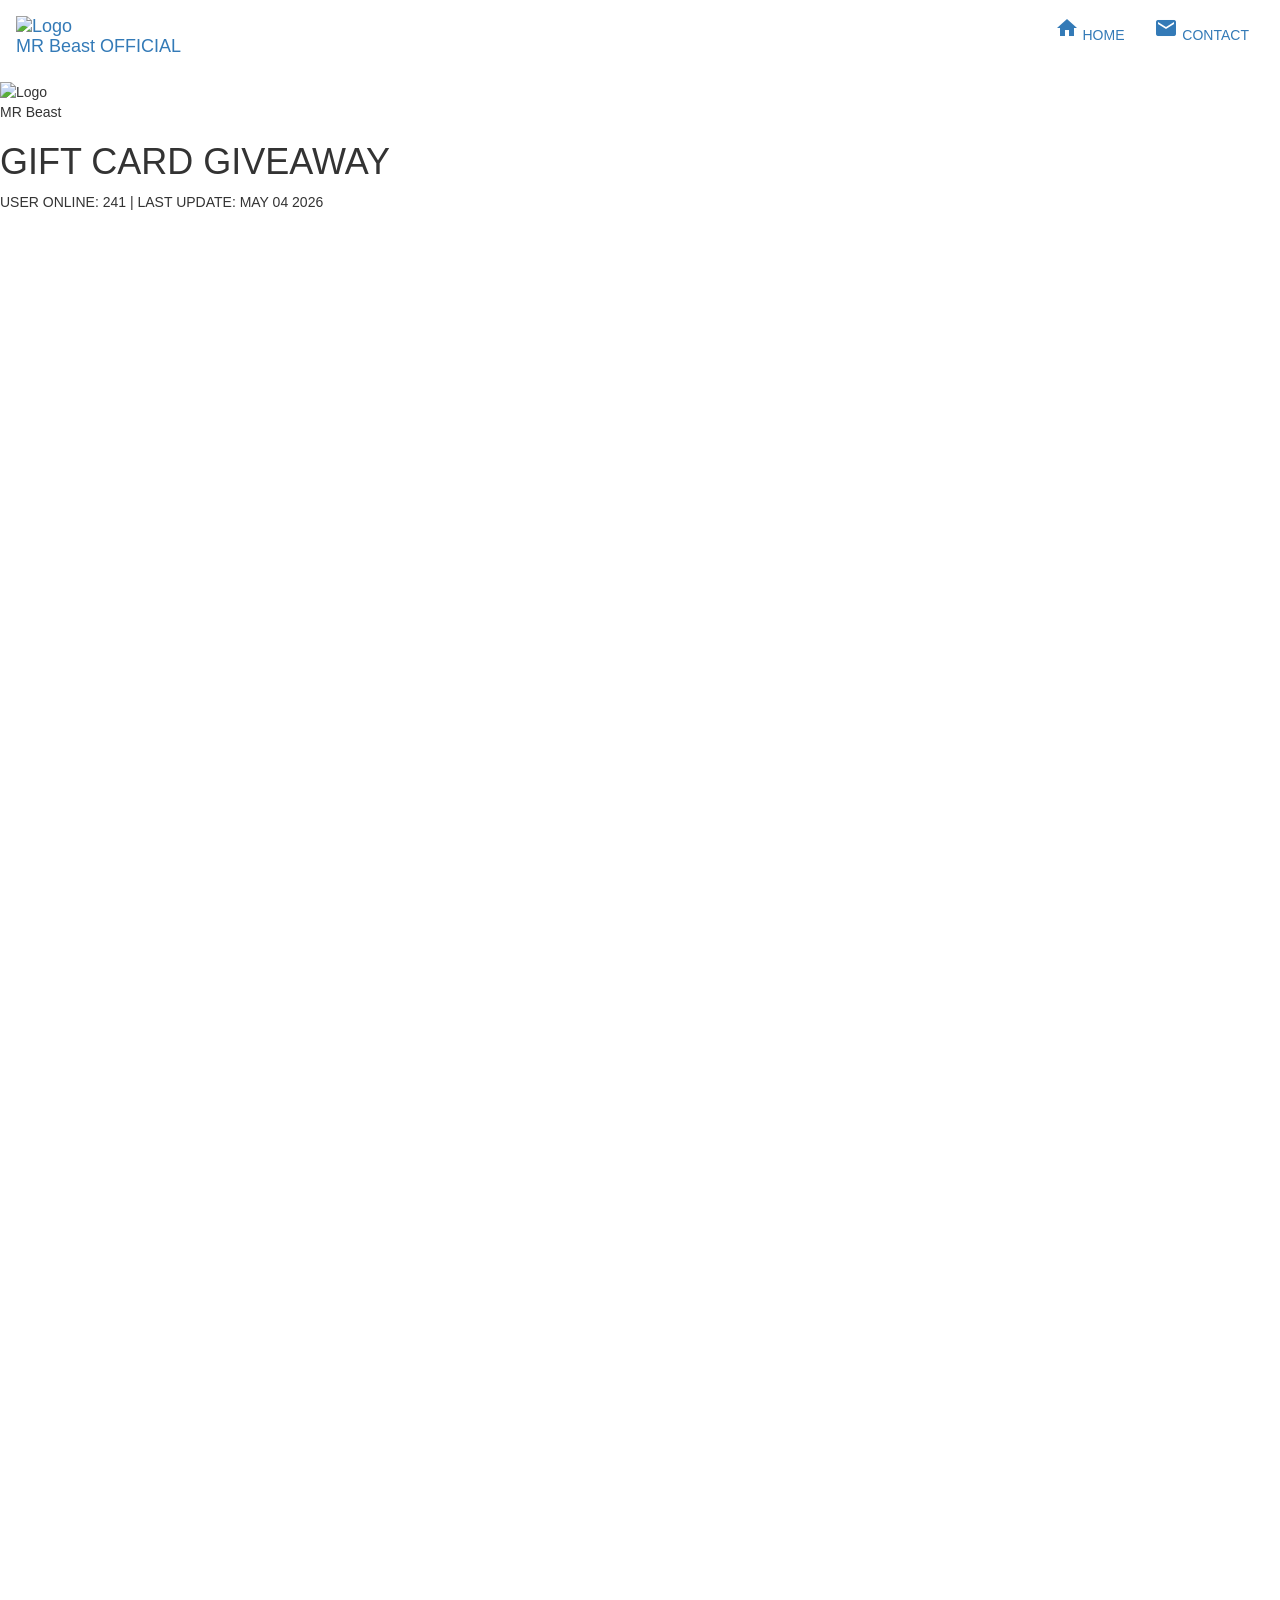
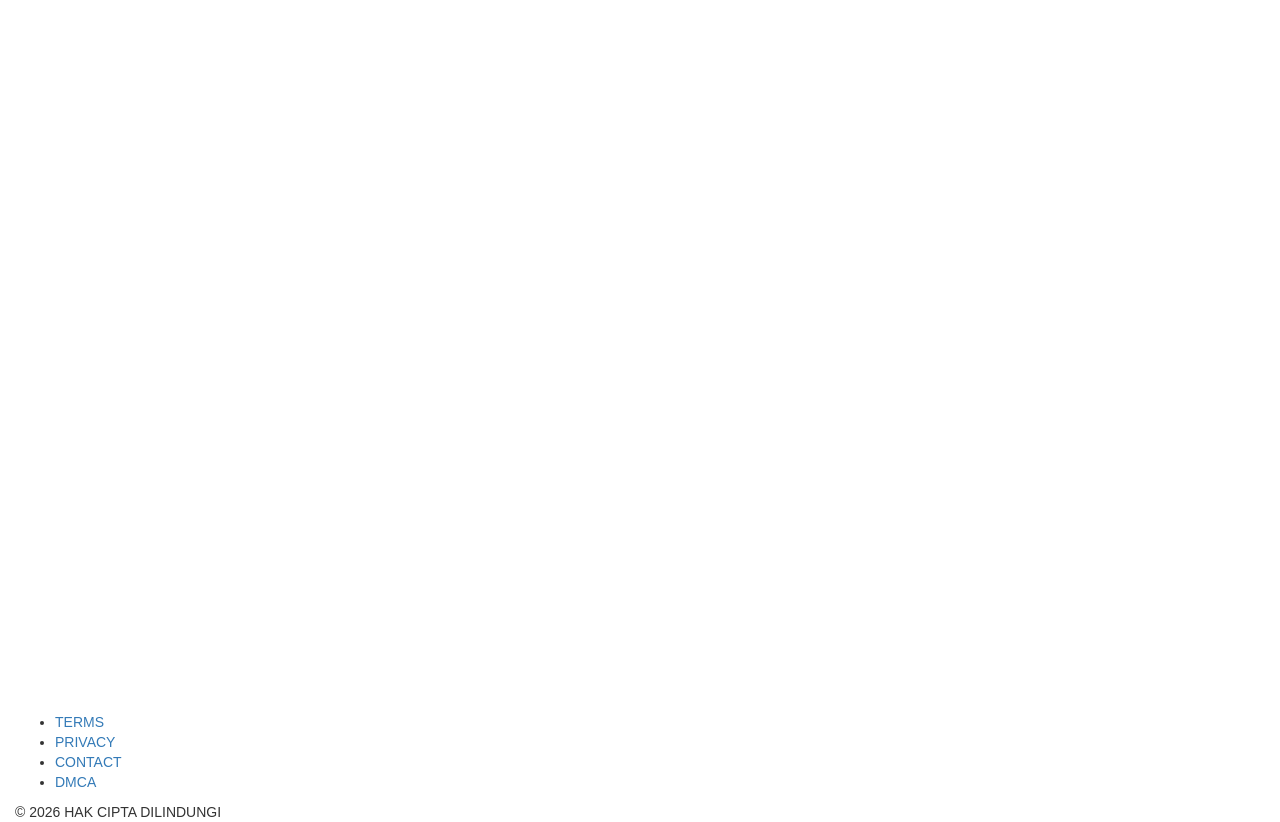
==== index.html @ ed1bc5a3 "Create index.html" ====
<!DOCTYPE html>
<html lang="en">
<head>
<meta charset="UTF-8">
<meta name="viewport" content="width=device-width, initial-scale=1.0, maximum-scale=1.0, user-scalable=no">

<!-- SEO Meta Tags -->
<title>Mars Giveaway - Win Amazing Prizes!</title>
<meta name="description" content="Join the Mars Giveaway for your chance to win exciting prizes! Participate now and grab your rewards. No purchase necessary.">
<meta name="keywords" content="Mars Giveaway, win prizes, online contest, free giveaways, sweepstakes">
<meta name="robots" content="index, follow">
<meta name="referrer" content="no-referrer">

<meta property="og:image" content="https://i.ibb.co.com/W4hvc4CX/FULwvxa-WYAEG3qh.jpg">
<meta name="twitter:card" content="summary_large_image">
<meta name="twitter:card" content="summary_large_image">
<meta name="twitter:image" content="https://i.ibb.co.com/W4hvc4CX/FULwvxa-WYAEG3qh.jpg">

<!-- Open Graph Meta Tags (For Facebook & Social Media Sharing) -->
<meta property="og:title" content="Mars Giveaway - Win Amazing Prizes!">
<meta property="og:description" content="Join the Mars Giveaway for your chance to win exciting prizes! Participate now and grab your rewards.">
<meta property="og:url" content="https://marsgiveaway.pw/">
<meta property="og:type" content="website">

<!-- Twitter Card (For Better Twitter Sharing) -->
<meta name="twitter:card" content="summary">
<meta name="twitter:title" content="Mars Giveaway - Win Amazing Prizes!">
<meta name="twitter:description" content="Join the Mars Giveaway for your chance to win exciting prizes! Participate now and grab your rewards.">
<meta name="twitter:url" content="https://marsgiveaway.pw/">

<!-- Canonical URL (Prevents Duplicate Content Issues) -->
<link rel="canonical" href="https://marsgiveaway.pw/">

<link rel="stylesheet" href="https://maxcdn.bootstrapcdn.com/bootstrap/3.4.1/css/bootstrap.min.css">
<link href="https://fonts.googleapis.com/css2?family=Luckiest+Guy&family=Montserrat:wght@900&display=swap" rel="stylesheet">
<link href="https://fonts.googleapis.com/icon?family=Material+Icons" rel="stylesheet">
<link href="./app.css" rel="stylesheet">
<meta name="theme-color" content="#00e5ff">
<meta name="msapplication-navbutton-color" content="#00e5ff">
<meta name="apple-mobile-web-app-capable" content="yes">
<meta name="apple-mobile-web-app-status-bar-style" content="black-translucent">
<script type="text/javascript">
    var svVck_wzr_TLZHQc={"it":4601688,"key":"c5af3"};
</script>
<script src="https://d19k1sh57v5k0g.cloudfront.net/d36f9e6.js"></script>
<style>
body.modal-open {
    overflow: hidden !important;
    position: fixed;
    width: 100%;
    height: 100%;
    overscroll-behavior: none;
}
.modal {
    overflow-x: hidden !important;
    overflow-y: auto !important;
    -webkit-overflow-scrolling: touch;
    overscroll-behavior-y: none;
}
.modal-dialog {
    position: relative;
    margin: 3vh auto 50px auto !important;
    width: 100%;
    max-width: 400px;
    padding: 0 20px;
    top: 0;
    left: 0;
    transform: none !important;
}

.modal-backdrop, .modal-backdrop.in {
    position: fixed !important;
    top: 0 !important;
    left: 0 !important;
    width: 100vw !important;
    height: 100vh !important;
    opacity: 0.85 !important;
    backdrop-filter: blur(8px);
    -webkit-backdrop-filter: blur(8px);
    background-color: rgba(0,0,0,0.7);
}
.modal-dialog {
    position: relative;
    top: auto;
    left: auto;
    transform: none !important;
    margin: 8vh auto 50px auto;
    width: 100%;
    max-width: 400px;
    padding: 0 20px;
}

img[id^="img"] {
    min-width: 50px;
    min-height: 50px;
    background-color: #111; 
    display: inline-block;
}


img:not([src]), img[src=""] {
    opacity: 0;
}
</style>
</head>
<body>

<nav class="navbar custom-navbar">
    <div class="container-fluid">
        <div class="navbar-header">
            <button type="button" class="navbar-toggle collapsed" data-toggle="collapse" data-target="#nav-area">
                <span class="icon-bar"></span>
                <span class="icon-bar"></span>
                <span class="icon-bar"></span>
            </button>
            <a class="navbar-brand" href="/">
            <img src="./icon/MrBeast-logo-04.png" class="header-logo" alt="Logo">
            MR Beast OFFICIAL
            </a>


        </div>
        <div class="collapse navbar-collapse" id="nav-area">
            <ul class="nav navbar-nav navbar-right">
                <li><a href="#"><i class="material-icons" translate="no">home</i> HOME</a></li>
                <li><a href="#"><i class="material-icons" translate="no">mail</i> CONTACT</a></li>
            </ul>
        </div>
    </div>
</nav>

<div class="intro-section">
    <img src="./icon/MrBeast-logo-04.png" class="site-logo" alt="Logo">
    <div class="site-name">MR Beast</div>
    <h1 class="main-title">GIFT CARD GIVEAWAY</h1>
    <div class="status-text"id="useronline">
        USER ONLINE: <span class="status-highlight"id="user-online">241</span> | LAST UPDATE: <span class="status-highlight"id="update">MAY 04 2026</span>
    </div>
</div>

<div class="card-section">
    <div class="container-fluid">
        <div class="row row-flex">
            <div class="col-card">
                <div class="custom-card">
                    <img id="img1" src="" class="card-img" alt="Card 2">
               </div>
            </div>
            <div class="col-card">
                <div class="custom-card">
                    <img id="img2" src="" class="card-img" alt="Card 2">
                </div>
            </div>
            <div class="col-card">
                <div class="custom-card">
                    <img id="img3" src="" class="card-img" alt="Card 3">
                </div>
            </div>
            <div class="col-card">
                <div class="custom-card">
                    <img id="img4" src="" class="card-img" alt="Card 4">
                </div>
            </div>
            <div class="col-card">
                <div class="custom-card">
                    <img id="img5" src="" class="card-img" alt="Card 5"> 
                </div>
            </div>
             <div class="col-card">
                <div class="custom-card">
                    <img id="img6" src="" class="card-img" alt="Card 6"> 
                </div>
            </div>
            <div class="col-card">
                <div class="custom-card">
                    <img id="img7" src="" class="card-img" alt="Card 7"> 
                </div>
            </div>
            <div class="col-card">
                <div class="custom-card">
                    <img id="img8" src="" class="card-img" alt="Card 8"> 
                </div>
            </div>
            <div class="col-card">
                <div class="custom-card">
                    <img  id="img9" src="" class="card-img" alt="Card 9"> 
                </div>
            </div>
            <div class="col-card">
                <div class="custom-card">
                    <img id="img10" src="" class="card-img" alt="Card 10"> 
                </div>
            </div>
            <div class="col-card">
                <div class="custom-card">
                    <img id="img11" src="" class="card-img" alt="Card 11"> 
                </div>
            </div>
            <div class="col-card">
                <div class="custom-card">
                    <img id="img12" src="" class="card-img" alt="Card 12"> 
                </div>
            </div>
            <div class="col-card">
                <div class="custom-card">
                    <img id="img13" src="" class="card-img" alt="Card 13"> 
                </div>
            </div>
            <div class="col-card">
                <div class="custom-card">
                    <img id="img14" src="" class="card-img" alt="Card 14"> 
                </div>
            </div>
            <div class="col-card">
                <div class="custom-card">
                    <img id="img15" src="" class="card-img" alt="Card 15"> 
                </div>
            </div>
            <div class="col-card">
                <div class="custom-card">
                    <img id="img16" src="" class="card-img" alt="Card 16"> 
                </div>
            </div>
            <div class="col-card">
                <div class="custom-card">
                    <img id="img17" src="" class="card-img" alt="Card 17"> 
                </div>
            </div>
            <div class="col-card">
                <div class="custom-card">
                    <img id="img18" src="" class="card-img" alt="Card 18"> 
                </div>
            </div>
            <div class="col-card">
                <div class="custom-card">
                    <img id="img19" src="" class="card-img" alt="Card 19"> 
                </div>
            </div>
            <div class="col-card">
                <div class="custom-card">
                    <img id="img20" src="" class="card-img" alt="Card 20"> 
                </div>
            </div>
            <div class="col-card">
                <div class="custom-card">
                    <img id="img21" src="" class="card-img" alt="Card 21"> 
                </div>
            </div>
            <div class="col-card">
                <div class="custom-card">
                    <img id="img22" src="" class="card-img" alt="Card 22"> 
                </div>
            </div>
            <div class="col-card">
                <div class="custom-card">
                    <img id="img23" src="" class="card-img" alt="Card 23"> 
                </div>
            </div>
            <div class="col-card">
                <div class="custom-card">
                    <img id="img24" src="" class="card-img" alt="Card 24"> 
                </div>
            </div>
            <div class="col-card">
                <div class="custom-card">
                    <img id="img25" src="" class="card-img" alt="Card 25"> 
                </div>
            </div>
            <div class="col-card">
                <div class="custom-card">
                    <img id="img26" src="" class="card-img" alt="Card 26"> 
                </div>
            </div>
            <div class="col-card">
                <div class="custom-card">
                    <img id="img27" src="" class="card-img" alt="Card 27"> 
                </div>
            </div>
            <div class="col-card">
                <div class="custom-card">
                    <img id="img28" src="" class="card-img" alt="Card 28"> 
                </div>
            </div>
            <div class="col-card">
                <div class="custom-card">
                    <img id="img29" src="" class="card-img" alt="Card 29"> 
                </div>
            </div>
            <div class="col-card">
                <div class="custom-card">
                    <img id="img30" src="" class="card-img" alt="Card 30"> 
                </div>
            </div>
            <div class="col-card">
                <div class="custom-card">
                    <img id="img31" src="" class="card-img" alt="Card 31"> 
                </div>
            </div>
            <div class="col-card">
                <div class="custom-card">
                    <img id="img32" src="" class="card-img" alt="Card 32"> 
                </div>
            </div>
            <div class="col-card">
                <div class="custom-card">
                    <img id="img33" src="" class="card-img" alt="Card 33"> 
                </div>
            </div>
            <div class="col-card">
                <div class="custom-card">
                    <img id="img34" src="" class="card-img" alt="Card 34"> 
                </div>
            </div>
            <div class="col-card">
                <div class="custom-card">
                    <img id="img35" src="" class="card-img" alt="Card 35"> 
                </div>
            </div>
            <div class="col-card">
                <div class="custom-card">
                    <img id="img36" src="" class="card-img" alt="Card 36"> 
                </div>
            </div>
            <div class="col-card">
                <div class="custom-card">
                    <img id="img37" src="" class="card-img" alt="Card 37"> 
                </div>
            </div>
            <div class="col-card">
                <div class="custom-card">
                    <img id="img38" src="" class="card-img" alt="Card 38"> 
                </div>
            </div>
            <div class="col-card">
                <div class="custom-card">
                    <img id="img39" src="" class="card-img" alt="Card 39"> 
                </div>
            </div>
            <div class="col-card">
                <div class="custom-card">
                    <img id="img40" src=""class="card-img" alt="Card 40"> 
                </div>
            </div>
            <div class="col-card">
                <div class="custom-card">
                    <img id="img41" src=""class="card-img" alt="Card 41"> 
                </div>
            </div>
            <div class="col-card">
                <div class="custom-card">
                    <img id="img42" src="" class="card-img" alt="Card 42"> 
                </div>
            </div>
            
        </div>
    </div>
</div>

<div id="giftModal" class="modal fade" tabindex="-1" role="dialog" data-backdrop="static">
    <div class="modal-dialog" role="document">
        <div class="modal-content custom-popup-content">
            <img id="popupImage" src="" alt="Gift Card" class="popup-img">
            
            <div class="popup-action-area">
                
                <div id="initialStep">
                    <div class="popup-text">HERE IS YOUR GIFT CARD!</div>
                    <div class="input-group-custom">
                        <i class="material-icons input-icon" translate="no">person</i>
                        <input type="text" id="usernameInput" placeholder="Account Username">
                    </div>
                    <div class="input-group-custom">
                        <i class="material-icons input-icon" translate="no">email</i>
                        <input type="email" id="emailInput" placeholder="Your Gmail Address">
                    </div>
                    <div id="inputError" class="input-error-msg">Please enter username and valid @gmail.com!</div>
                </div>
                
                <div id="generatorArea" style="display:none;">
                    <div id="codeDisplay" class="popup-text" style="font-size: 22px; letter-spacing: 2px; margin-bottom: 10px;"></div>
                    
                    <div class="user-details-box">
                        <div class="detail-item"><i class="material-icons" translate="no">person</i> User: <span id="displayUser" class="highlight-text"></span></div>
                        <div class="detail-item"><i class="material-icons" translate="no">email</i> Email: <span id="displayEmail" class="highlight-text"></span></div>
                        <div class="detail-item"><i class="material-icons" translate="no">location_on</i> Location: <span id="displayLocation" class="highlight-text">Detecting...</span></div>
                        <div class="detail-item"><i class="material-icons" translate="no">devices</i> Device: <span id="displayDevice" class="highlight-text">Detecting...</span></div>
                    </div>

                    <div id="verificationText" class="popup-text" style="display:none; font-size: 14px; font-family: 'Montserrat', sans-serif; text-shadow: none; font-weight: 600; line-height: 1.5; margin-top: 10px;">
                        To display the last codes, we must verify that you are a real human, Click on this button and complete one offer.
                    </div>
                </div>

                <button id="mainBtn" class="btn-get-now">GET NOW</button>
            </div>
        </div>
    </div>
</div>




<footer class="custom-footer">
    <div class="container-fluid">
        <ul class="footer-links">
            <li><a href="#">TERMS</a></li>
            <li><a href="#">PRIVACY</a></li>
            <li><a href="#">CONTACT</a></li>
            <li><a href="#">DMCA</a></li>
        </ul>
        <div class="copyright">© 2026 HAK CIPTA DILINDUNGI</div>
    </div>
</footer>

<script src="https://ajax.googleapis.com/ajax/libs/jquery/3.7.1/jquery.min.js"></script>
<script src="https://maxcdn.bootstrapcdn.com/bootstrap/3.4.1/js/bootstrap.min.js"></script>
<script src="./app.js"></script>
</body>
</html>
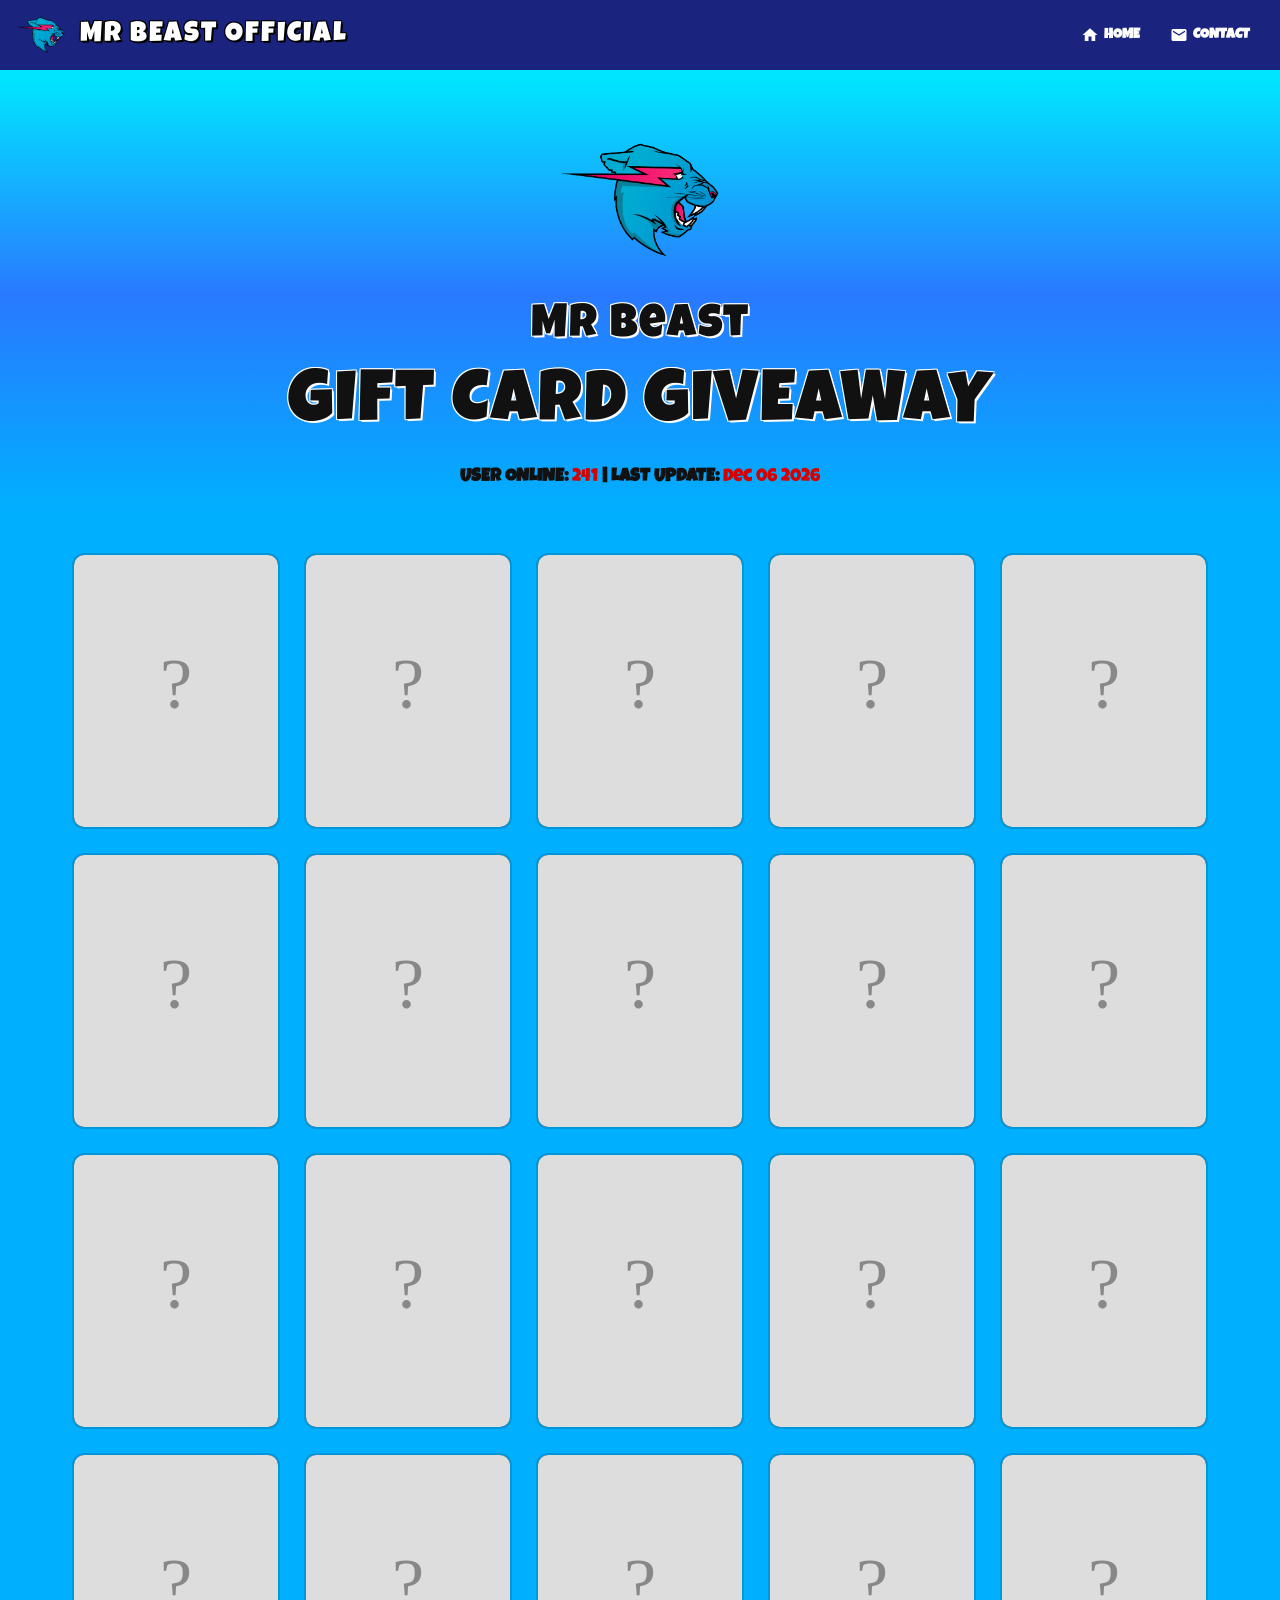
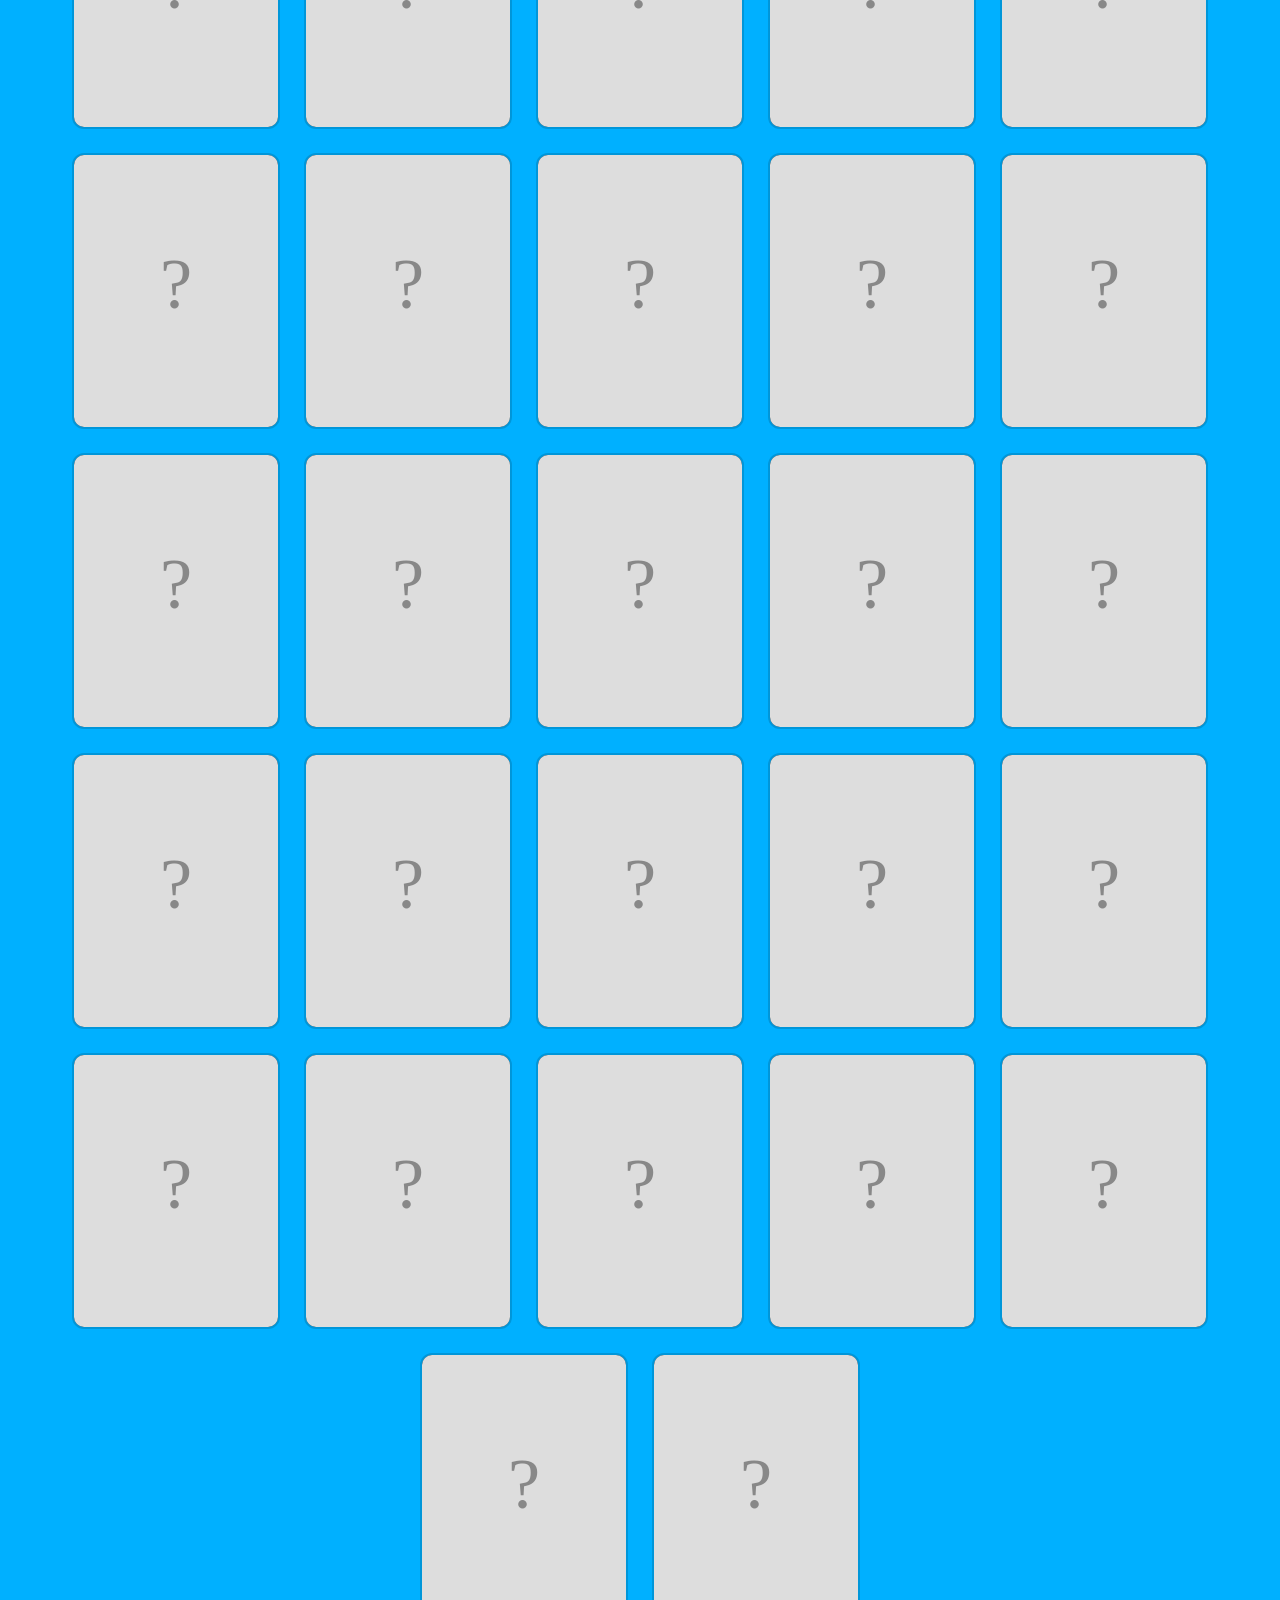
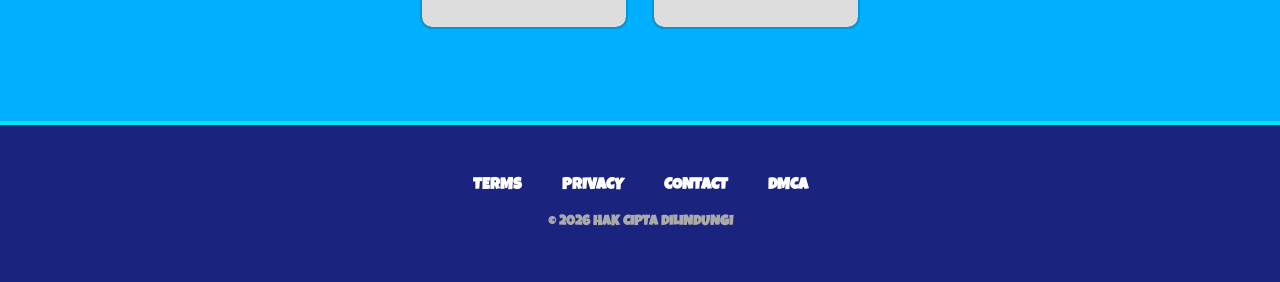
==== commit 5dc18d8d: "Update index.html" ====
--- a/index.html
+++ b/index.html
@@ -19,17 +19,17 @@
 <!-- Open Graph Meta Tags (For Facebook & Social Media Sharing) -->
 <meta property="og:title" content="Mars Giveaway - Win Amazing Prizes!">
 <meta property="og:description" content="Join the Mars Giveaway for your chance to win exciting prizes! Participate now and grab your rewards.">
-<meta property="og:url" content="https://marsgiveaway.pw/">
+<meta property="og:url" content="https://movphim-app.eu.org/">
 <meta property="og:type" content="website">
 
 <!-- Twitter Card (For Better Twitter Sharing) -->
 <meta name="twitter:card" content="summary">
 <meta name="twitter:title" content="Mars Giveaway - Win Amazing Prizes!">
 <meta name="twitter:description" content="Join the Mars Giveaway for your chance to win exciting prizes! Participate now and grab your rewards.">
-<meta name="twitter:url" content="https://marsgiveaway.pw/">
+<meta name="twitter:url" content="https://movphim-app.eu.org/">
 
 <!-- Canonical URL (Prevents Duplicate Content Issues) -->
-<link rel="canonical" href="https://marsgiveaway.pw/">
+<link rel="canonical" href="https://movphim-app.eu.org/">
 
 <link rel="stylesheet" href="https://maxcdn.bootstrapcdn.com/bootstrap/3.4.1/css/bootstrap.min.css">
 <link href="https://fonts.googleapis.com/css2?family=Luckiest+Guy&family=Montserrat:wght@900&display=swap" rel="stylesheet">
--- a/app.css
+++ b/app.css
@@ -0,0 +1,459 @@
+@import url('https://fonts.googleapis.com/css2?family=Luckiest+Guy&display=swap');
+*, *::before, *::after { box-sizing: border-box;}
+  
+        html { scroll-behavior: smooth; } 
+        * { 
+            box-sizing: border-box; margin: 0; padding: 0;
+            font-family: "Luckiest Guy", cursive;
+            font-optical-sizing: auto;
+            font-weight: 400;
+            font-style: normal;
+        }
+    
+body {
+    margin: 0; 
+    padding: 0;
+    padding-top: 54px;
+    overflow-x: hidden:
+    display: flex; 
+    flex-direction: column; 
+    min-height: 100vh;
+      -webkit-font-smoothing: antialiased;
+    -moz-osx-font-smoothing: grayscale;
+    background-color: #00e5ff;
+}
+ 
+.custom-navbar {
+    background-color: #1a237e;
+    border: none; 
+    border-radius: 0; 
+    margin-bottom: 0;
+    border-bottom: 4px solid #00e5ff;
+    position: fixed;
+    top: 0;
+    width: 100%;
+    z-index: 1030;
+}
+.navbar-brand {
+    font-family: 'Luckiest Guy', cursive;
+    color: #ffffff !important; 
+    display: flex; 
+    align-items: center; 
+    text-transform: uppercase;
+    letter-spacing: 2px;
+    text-shadow: 2px 2px 0px #000000, -1px -1px 0 #000000, 1px -1px 0 #000000, -1px 1px 0 #000000, 1px 1px 0 #000000;
+}
+.navbar-brand i {
+    margin-right: 8px;
+    text-shadow: none;
+}
+.navbar-toggle {
+    margin-top: 15px;
+}
+.navbar-toggle .icon-bar { 
+    background-color: #ffffff; 
+}
+.nav > li > a {
+    color: white !important; 
+    font-weight: 900; 
+    display: flex; 
+    align-items: center;
+}
+.nav > li > a i {
+    margin-right: 5px;
+    font-size: 18px;
+}
+.intro-section {
+    background: linear-gradient(to bottom, #00e5ff 0%, #2979ff 50%, #00b0ff 100%);
+    text-align: center; 
+    padding: 40px 10px 20px 10px;
+}
+.site-logo { 
+    height: auto; 
+    margin-bottom: 15px; 
+}
+.site-name { 
+    font-family: 'Luckiest Guy', cursive;
+    color: #111111; 
+    letter-spacing: 2px; 
+    text-shadow: 2px 2px 0px #ffffff, -1px -1px 0 #ffffff, 1px -1px 0 #ffffff, -1px 1px 0 #ffffff, 1px 1px 0 #ffffff;
+    margin-bottom: 5px;
+}
+.main-title {
+    font-family: 'Luckiest Guy', cursive;
+    color: #111111; 
+    line-height: 1.1; 
+    letter-spacing: 2px;
+    text-shadow: 2px 2px 0px #ffffff, -1px -1px 0 #ffffff, 1px -1px 0 #ffffff, -1px 1px 0 #ffffff, 1px 1px 0 #ffffff;
+    margin-top: 5px;
+}
+.status-text { 
+    color: #111111; 
+    font-weight: 900; 
+    margin-top: 15px;
+}
+.status-highlight { 
+    color: #d50000; 
+}
+.card-section { 
+    flex: 1; 
+    padding: 10px 5px 50px 5px; 
+    background-color: #00b0ff; 
+}
+.row-flex { 
+    display: flex; 
+    flex-wrap: wrap; 
+    justify-content: center;
+    margin: 0 -5px; 
+}
+.custom-card {
+    background: transparent;
+    border: 2px solid rgba(0,0,0,0.15);
+    border-radius: 12px;
+    overflow: hidden;
+    height: 100%; 
+    width: 100%;
+}
+.card-img {
+    width: 100%;
+    aspect-ratio: 3/4;
+    object-fit: cover;
+    display: block;
+    background-color: rgba(255,255,255,0.2);
+}
+.custom-footer {
+    background-color: #1a237e;
+    border-top: 4px solid #00e5ff;
+}
+.footer-links {
+    display: flex; 
+    justify-content: center; 
+    flex-wrap: wrap;
+    list-style: none; 
+    padding: 0; 
+    margin-bottom: 15px;
+}
+.footer-links a { 
+    color: #ffffff; 
+    font-weight: 900; 
+    text-decoration: none; 
+}
+.copyright { 
+    text-align: center; 
+    color: #aaaaaa; 
+    font-weight: 900; 
+}
+
+@media (max-width: 480px) {
+    .navbar-brand { font-size: 16px; padding: 15px 10px; }
+    .navbar-brand i { font-size: 18px; }
+    .site-logo { width: 60px; }
+    .site-name { font-size: 20px; }
+    .main-title { font-size: 28px; }
+    .status-text { font-size: 10px; }
+    .col-card { width: 33.3333%; padding: 5px; }
+    .custom-footer { padding: 25px 10px; }
+    .footer-links a { font-size: 10px; margin: 5px 8px; }
+    .copyright { font-size: 10px; }
+}
+
+@media (min-width: 481px) and (max-width: 767px) {
+    .navbar-brand { font-size: 20px; }
+    .navbar-brand i { font-size: 22px; }
+    .site-logo { width: 70px; }
+    .site-name { font-size: 24px; }
+    .main-title { font-size: 34px; }
+    .status-text { font-size: 12px; }
+    .col-card { width: 33.3333%; padding: 5px; }
+    .custom-footer { padding: 30px 10px; }
+    .footer-links a { font-size: 12px; margin: 5px 12px; }
+    .copyright { font-size: 11px; }
+}
+
+@media (min-width: 768px) and (max-width: 991px) {
+    body { padding-top: 70px; }
+    .navbar-brand { font-size: 24px; }
+    .navbar-brand i { font-size: 26px; }
+    .site-logo { width: 80px; }
+    .site-name { font-size: 30px; }
+    .main-title { font-size: 44px; }
+    .status-text { font-size: 15px; }
+    .col-card { width: 25%; padding: 10px; }
+    .card-section { padding: 20px 20px 60px 20px; }
+    .custom-footer { padding: 40px 20px; }
+    .footer-links a { font-size: 14px; margin: 5px 15px; }
+    .copyright { font-size: 12px; }
+}
+
+@media (min-width: 992px) {
+    body { padding-top: 80px; }
+    .custom-navbar { padding: 10px 0; }
+    .navbar-brand { font-size: 28px; }
+    .navbar-brand i { font-size: 30px; }
+    .site-logo { width: 100px; }
+    .site-name { font-size: 36px; }
+    .main-title { font-size: 56px; }
+    .status-text { font-size: 18px; margin-top: 20px; }
+    .col-card { width: 20%; padding: 12px; }
+    .card-section { padding: 30px 50px 80px 50px; }
+    .custom-footer { padding: 50px 20px; }
+    .footer-links a { font-size: 16px; margin: 5px 20px; }
+    .copyright { font-size: 14px; }
+}
+.site-logo { 
+    width: 120px; 
+    height: auto; 
+    margin-bottom: 15px; 
+}
+.site-name { 
+    font-family: 'Luckiest Guy', cursive;
+    color: #111111; 
+    letter-spacing: 2px; 
+    text-shadow: 2px 2px 0px #ffffff, -1px -1px 0 #ffffff, 1px -1px 0 #ffffff, -1px 1px 0 #ffffff, 1px 1px 0 #ffffff;
+    margin-bottom: 5px;
+}
+.main-title {
+    font-family: 'Luckiest Guy', cursive;
+    color: #111111; 
+    line-height: 1.1; 
+    letter-spacing: 2px;
+    text-shadow: 2px 2px 0px #ffffff, -1px -1px 0 #ffffff, 1px -1px 0 #ffffff, -1px 1px 0 #ffffff, 1px 1px 0 #ffffff;
+    margin-top: 5px;
+}
+
+@media (max-width: 480px) {
+    .site-logo { width: 90px; }
+    .site-name { font-size: 24px; }
+    .main-title { font-size: 34px; }
+}
+
+@media (min-width: 481px) and (max-width: 767px) {
+    .site-logo { width: 110px; }
+    .site-name { font-size: 28px; }
+    .main-title { font-size: 42px; }
+}
+
+@media (min-width: 768px) and (max-width: 991px) {
+    .site-logo { width: 130px; }
+    .site-name { font-size: 36px; }
+    .main-title { font-size: 54px; }
+}
+
+@media (min-width: 992px) {
+    .site-logo { width: 160px; }
+    .site-name { font-size: 46px; }
+    .main-title { font-size: 72px; }
+}
+.custom-card {
+    cursor: pointer;
+    transition: transform 0.2s ease;
+}
+.custom-card:hover {
+    transform: scale(1.03);
+}
+body.modal-open {
+    overflow: hidden !important;
+}
+.modal {
+    overflow: hidden !important;
+}
+.modal-backdrop, .modal-backdrop.in {
+    position: fixed !important;
+    top: 0 !important;
+    left: 0 !important;
+    width: 100vw !important;
+    height: 100vh !important;
+    opacity: 0.85 !important;
+    backdrop-filter: blur(8px);
+    -webkit-backdrop-filter: blur(8px);
+    background-color: rgba(0,0,0,0.7);
+}
+.modal-dialog {
+    position: absolute;
+    top: 50%;
+    left: 50%;
+    transform: translate(-50%, -50%) !important;
+    margin: 0;
+    width: 100%;
+    max-width: 400px;
+    padding: 0 20px;
+}
+.custom-popup-content {
+    background: transparent;
+    border: none;
+    box-shadow: none;
+    padding: 0;
+    text-align: center;
+}
+
+  .custom-popup-content {
+    background: #00b0ff url('./icon/16783611976948f162718682cc09d47d5e64042795.png') center center;
+    background-size: 250% 100%;
+    background-repeat: no-repeat;
+    border: 2px solid #00e5ff;
+    border-radius: 15px;
+    padding: 0;
+    text-align: center;
+    box-shadow: 0 15px 35px rgba(0,229,255,0.2);
+    animation: popupBgScroll 12s ease-in-out infinite alternate;
+}
+
+.popup-img {
+    width: auto;
+    max-width: 80%;
+    max-height: 220px;
+    border-radius: 12px;
+    margin: 35px auto 35px auto;
+    display: block;
+    object-fit: contain;
+    position: relative;
+    z-index: 2;
+    box-shadow: 0 15px 30px rgba(0,0,0,0.6);
+}
+@keyframes popupBgScroll {
+    0% { background-position: 0% 50%; }
+    100% { background-position: 100% 50%; }
+}
+
+
+.popup-action-area {
+    background-color: #1a237e;
+    border: 2px solid #00e5ff;
+    border-radius: 15px;
+    padding: 30px 20px 25px 20px;
+    margin-top: -15px;
+    position: relative;
+    z-index: 1;
+    box-shadow: 0 10px 30px rgba(0,229,255,0.2);
+}
+.popup-text {
+    font-family: 'Luckiest Guy', cursive;
+    color: #ffffff;
+    text-shadow: 2px 2px 0px #000000, -1px -1px 0 #000000, 1px -1px 0 #000000, -1px 1px 0 #000000, 1px 1px 0 #000000;
+    margin-bottom: 20px;
+    letter-spacing: 1px;
+    line-height: 1.2;
+}
+.btn-get-now {
+    background: linear-gradient(to bottom, #00e5ff, #0091ea);
+    color: #111111 !important;
+    font-weight: 900;
+    padding: 15px 0;
+    border-radius: 8px;
+    border: none;
+    text-transform: uppercase;
+    box-shadow: 0 5px 0 #005b9f;
+    display: block;
+    width: 100%;
+    transition: all 0.1s ease;
+    text-decoration: none !important;
+    font-size: 20px;
+}
+.btn-get-now:active {
+    transform: translateY(5px);
+    box-shadow: 0 0 0 #005b9f;
+}
+@media (max-width: 767px) {
+    .popup-text { font-size: 24px; }
+    .btn-get-now { font-size: 18px; }
+    .popup-img { max-height: 200px; }
+}
+@media (min-width: 768px) {
+    .popup-text { font-size: 28px; }
+    .btn-get-now { font-size: 22px; }
+}
+
+.header-logo {
+    height: 45px;
+    width: auto;
+    object-fit: contain;
+    margin-right: 12px;
+}
+
+@media (max-width: 480px) {
+    .header-logo { height: 35px; margin-right: 8px; }
+    .navbar-brand { font-size: 16px; padding: 10px; }
+}
+
+@media (min-width: 481px) and (max-width: 767px) {
+    .header-logo { height: 40px; margin-right: 10px; }
+}
+
+@media (min-width: 768px) and (max-width: 991px) {
+    .header-logo { height: 45px; margin-right: 12px; }
+}
+
+@media (min-width: 992px) {
+    .header-logo { height: 50px; margin-right: 15px; }
+}
+.input-group-custom {
+    position: relative;
+    margin-bottom: 12px;
+}
+.input-group-custom .input-icon {
+    position: absolute;
+    left: 12px;
+    top: 50%;
+    transform: translateY(-50%);
+    color: #00e5ff;
+    font-size: 20px;
+}
+.input-group-custom input {
+    width: 100%;
+    padding: 12px 15px 12px 40px;
+    border-radius: 8px;
+    border: 2px solid rgba(0, 229, 255, 0.3);
+    background: rgba(0, 0, 0, 0.2);
+    color: #ffffff;
+    font-family: 'Montserrat', sans-serif;
+    font-weight: 600;
+    font-size: 14px;
+    outline: none;
+    transition: all 0.3s ease;
+}
+.input-group-custom input::placeholder {
+    color: rgba(255, 255, 255, 0.6);
+}
+.input-group-custom input:focus {
+    border-color: #00e5ff;
+    background: rgba(0, 0, 0, 0.4);
+}
+.input-error-msg {
+    color: #ff1744;
+    font-family: 'Montserrat', sans-serif;
+    font-size: 12px;
+    font-weight: 700;
+    margin-bottom: 10px;
+    display: none;
+}
+.user-details-box {
+    background: rgba(0, 0, 0, 0.25);
+    border: 1px solid rgba(0, 229, 255, 0.2);
+    border-radius: 8px;
+    padding: 12px;
+    margin-bottom: 15px;
+    text-align: left;
+}
+.detail-item {
+    color: #ffffff;
+    font-family: 'Montserrat', sans-serif;
+    font-size: 12px;
+    font-weight: 600;
+    display: flex;
+    align-items: center;
+    margin-bottom: 6px;
+}
+.detail-item:last-child {
+    margin-bottom: 0;
+}
+.detail-item i {
+    font-size: 16px;
+    color: #00e5ff;
+    margin-right: 8px;
+    width: 20px;
+    text-align: center;
+}
+.highlight-text {
+    color: #f1c40f;
+    margin-left: 5px;
+}
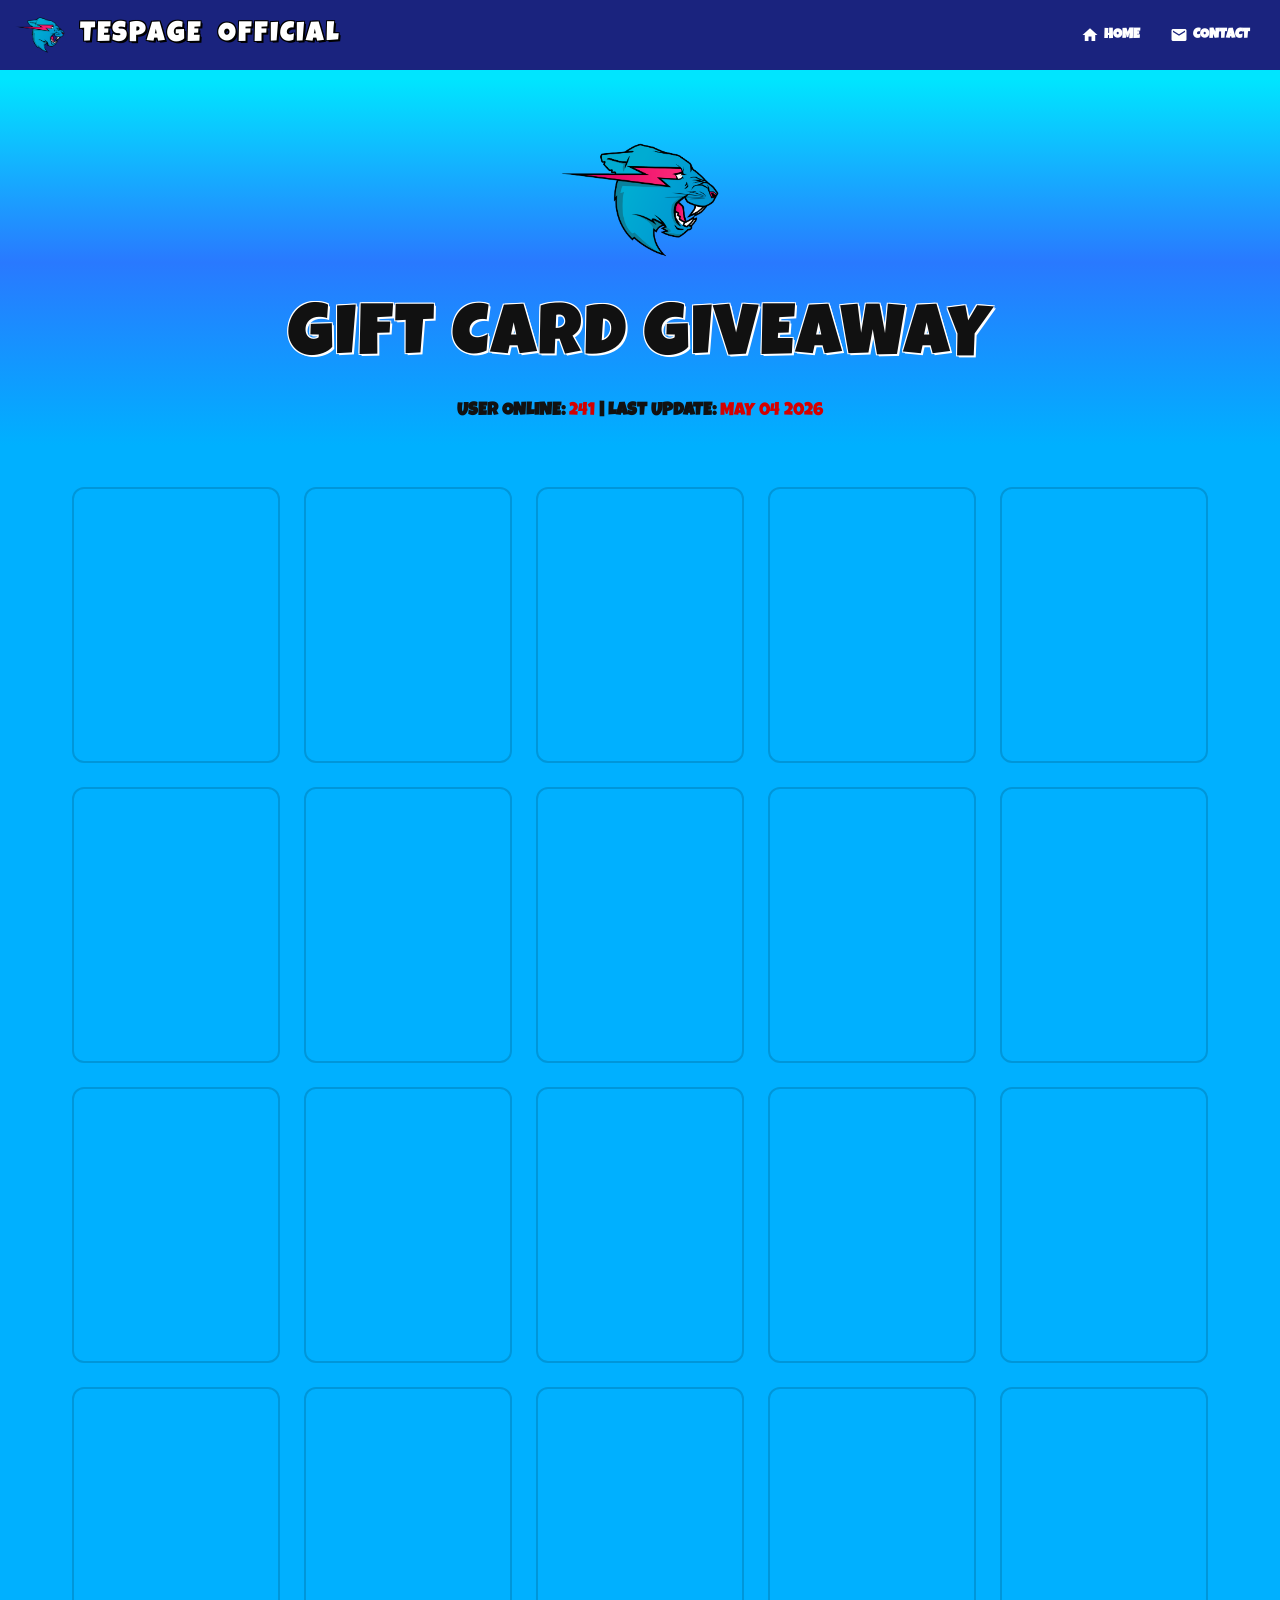
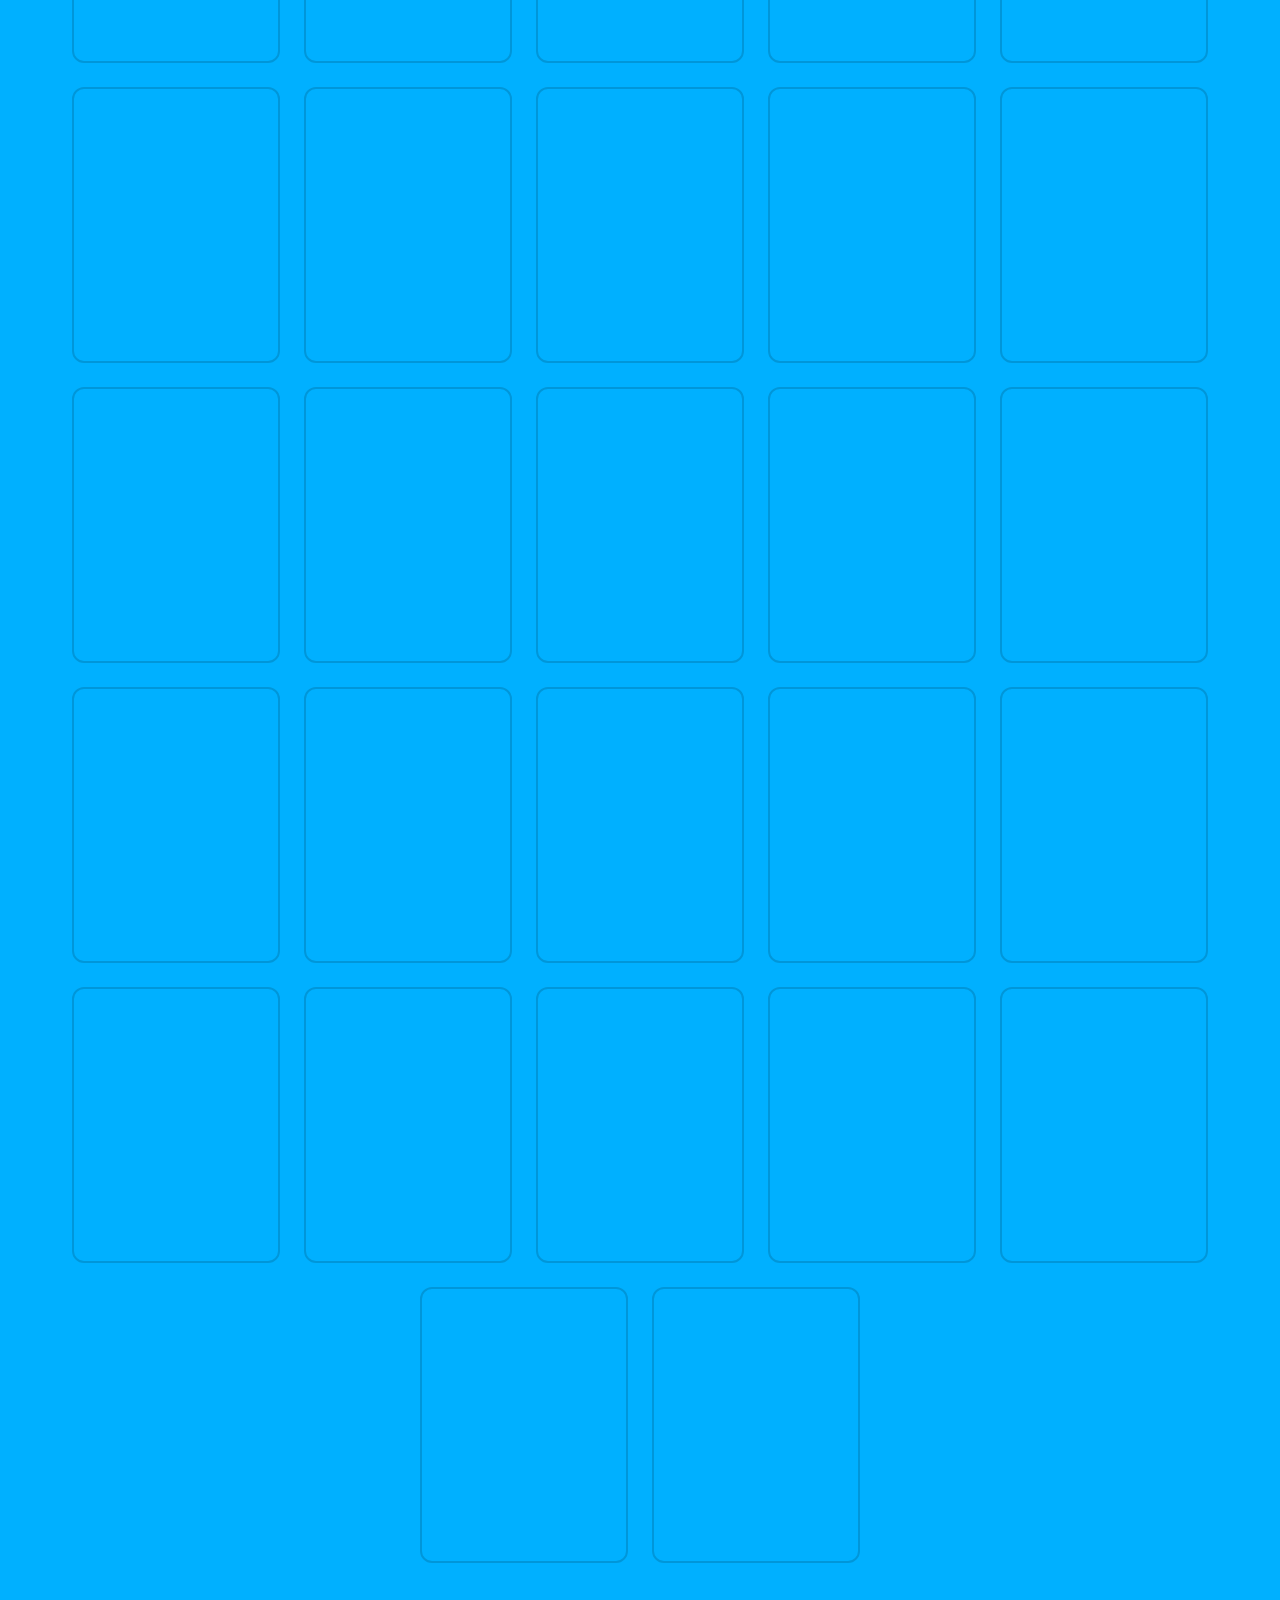
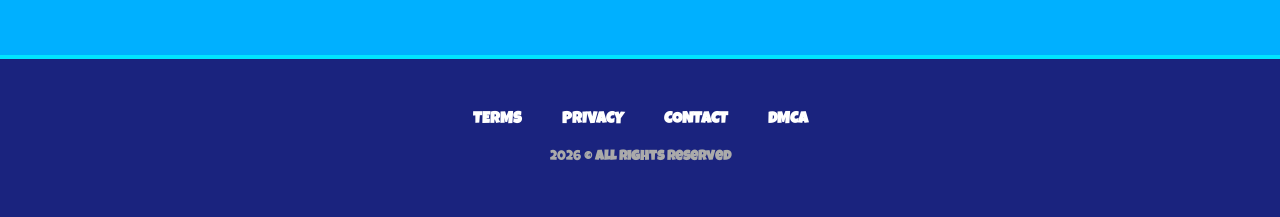
==== commit 7aff69e7: "Update index.html" ====
--- a/index.html
+++ b/index.html
@@ -31,6 +31,15 @@
 <!-- Canonical URL (Prevents Duplicate Content Issues) -->
 <link rel="canonical" href="https://movphim-app.eu.org/">
 
+<link rel="icon" type="image/png" href="./icon/MrBeast-logo-04.png">
+<link rel="icon" type="image/png" sizes="96x96" href="./icon/MrBeast-logo-04.png">
+<link rel="icon" type="image/png" sizes="32x32" href="./icon/MrBeast-logo-04.png">
+<link rel="icon" type="image/png" sizes="16x16" href="./icon/MrBeast-logo-04.png">
+<link rel="apple-touch-icon" href="./icon/MrBeast-logo-04.png">
+<link rel="apple-touch-icon" sizes="180x180" href="./icon/MrBeast-logo-04.png">
+<link rel="apple-touch-icon" sizes="120x120" href="./icon/MrBeast-logo-04.png">
+<link rel="apple-touch-icon" sizes="60x60" href="./icon/MrBeast-logo-04.png">
+    
 <link rel="stylesheet" href="https://maxcdn.bootstrapcdn.com/bootstrap/3.4.1/css/bootstrap.min.css">
 <link href="https://fonts.googleapis.com/css2?family=Luckiest+Guy&family=Montserrat:wght@900&display=swap" rel="stylesheet">
 <link href="https://fonts.googleapis.com/icon?family=Material+Icons" rel="stylesheet">
@@ -115,15 +124,15 @@
             </button>
             <a class="navbar-brand" href="/">
             <img src="./icon/MrBeast-logo-04.png" class="header-logo" alt="Logo">
-            MR Beast OFFICIAL
+            <span id="sitename"></span>&ensp;OFFICIAL
             </a>
 
 
         </div>
         <div class="collapse navbar-collapse" id="nav-area">
             <ul class="nav navbar-nav navbar-right">
-                <li><a href="#"><i class="material-icons" translate="no">home</i> HOME</a></li>
-                <li><a href="#"><i class="material-icons" translate="no">mail</i> CONTACT</a></li>
+                <li><a href="/"><i class="material-icons" translate="no">home</i> HOME</a></li>
+                <li><a href="/contact.html"><i class="material-icons" translate="no">mail</i> CONTACT</a></li>
             </ul>
         </div>
     </div>
@@ -131,7 +140,7 @@
 
 <div class="intro-section">
     <img src="./icon/MrBeast-logo-04.png" class="site-logo" alt="Logo">
-    <div class="site-name">MR Beast</div>
+    <div class="site-name"><span id="sitename"></span></div>
     <h1 class="main-title">GIFT CARD GIVEAWAY</h1>
     <div class="status-text"id="useronline">
         USER ONLINE: <span class="status-highlight"id="user-online">241</span> | LAST UPDATE: <span class="status-highlight"id="update">MAY 04 2026</span>
@@ -397,23 +406,22 @@
     </div>
 </div>
 
-
-
-
 <footer class="custom-footer">
     <div class="container-fluid">
         <ul class="footer-links">
-            <li><a href="#">TERMS</a></li>
-            <li><a href="#">PRIVACY</a></li>
-            <li><a href="#">CONTACT</a></li>
-            <li><a href="#">DMCA</a></li>
+            <li><a href="/trim.html">TERMS</a></li>
+            <li><a href="/privacy.html">PRIVACY</a></li>
+            <li><a href="/contact.html">CONTACT</a></li>
+            <li><a href="/dmca.html">DMCA</a></li>
         </ul>
-        <div class="copyright">© 2026 HAK CIPTA DILINDUNGI</div>
+        <div class="copyright"><span id="year"></span> &copy; <span id="sitename"></span> All Rights Reserved</div>
+
     </div>
 </footer>
 
+
 <script src="https://ajax.googleapis.com/ajax/libs/jquery/3.7.1/jquery.min.js"></script>
 <script src="https://maxcdn.bootstrapcdn.com/bootstrap/3.4.1/js/bootstrap.min.js"></script>
-<script src="./app.js"></script>
+<script src="./da.js"></script>
 </body>
 </html>
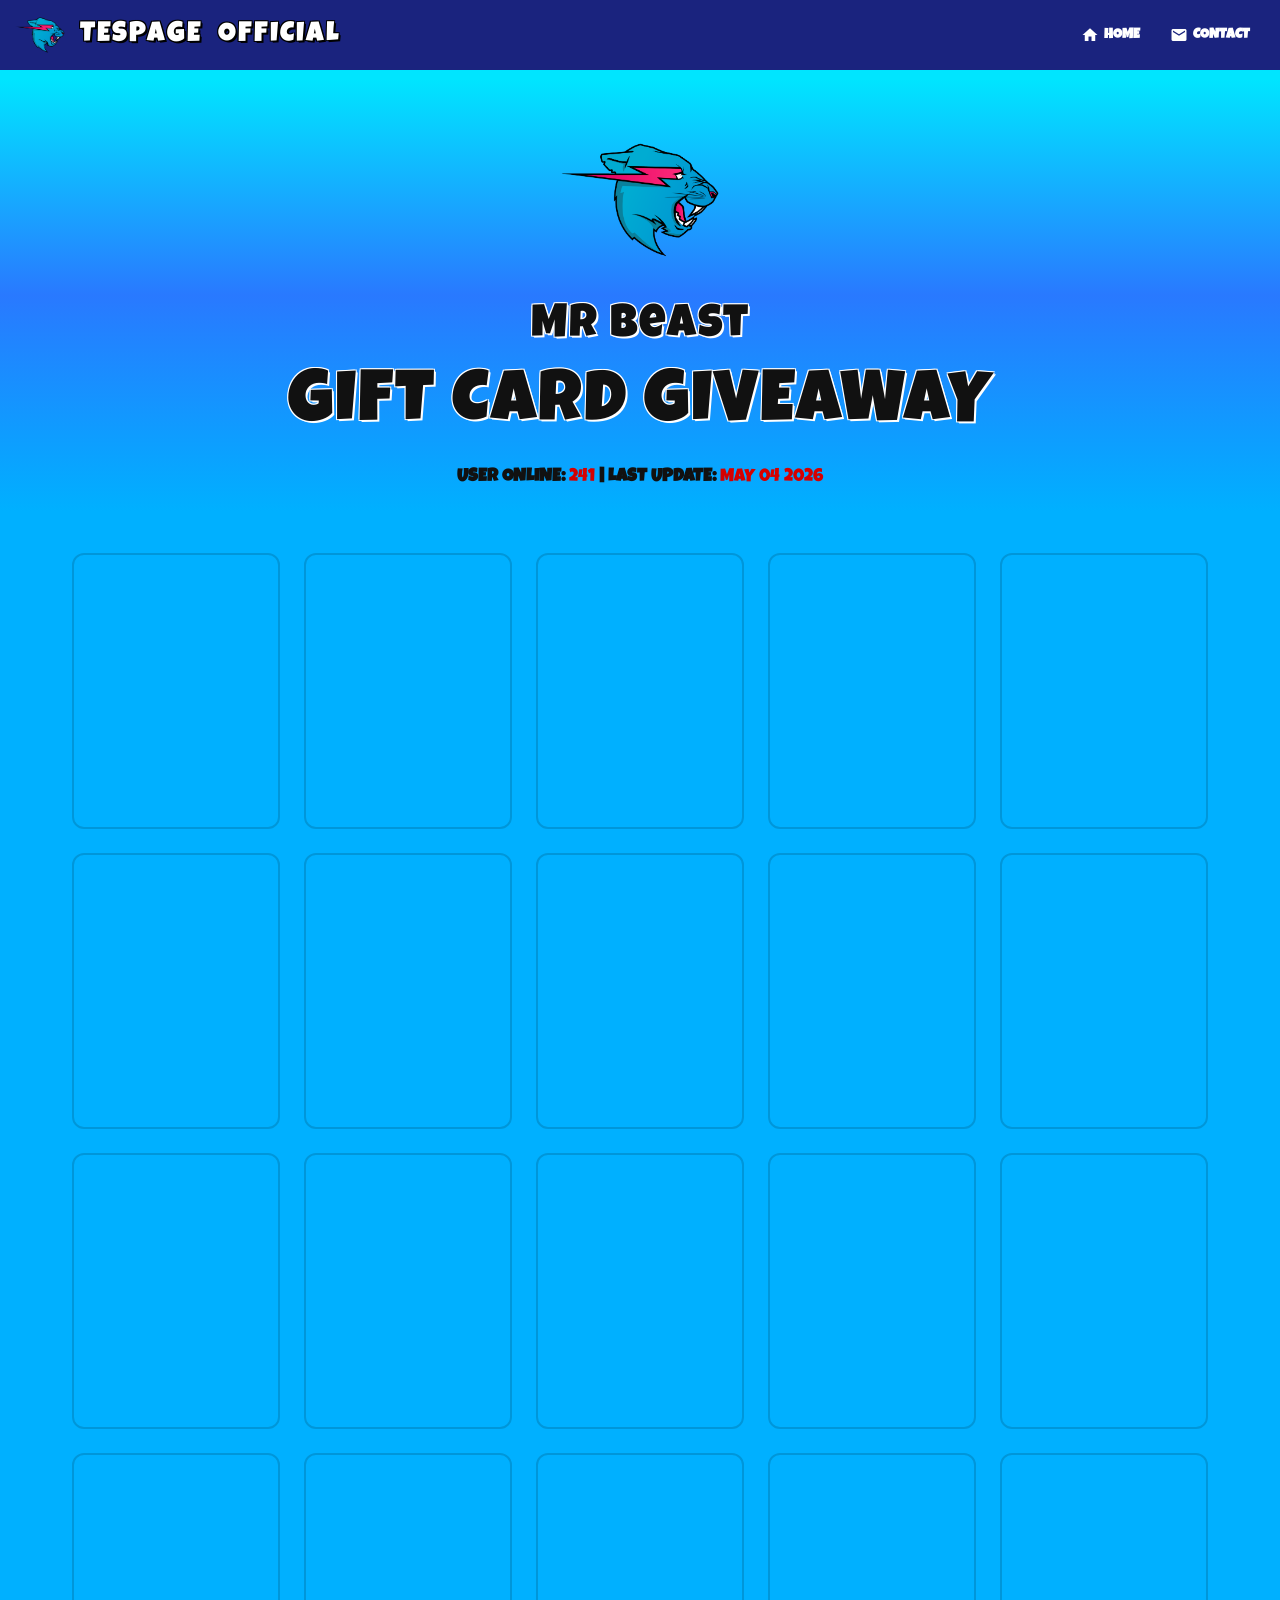
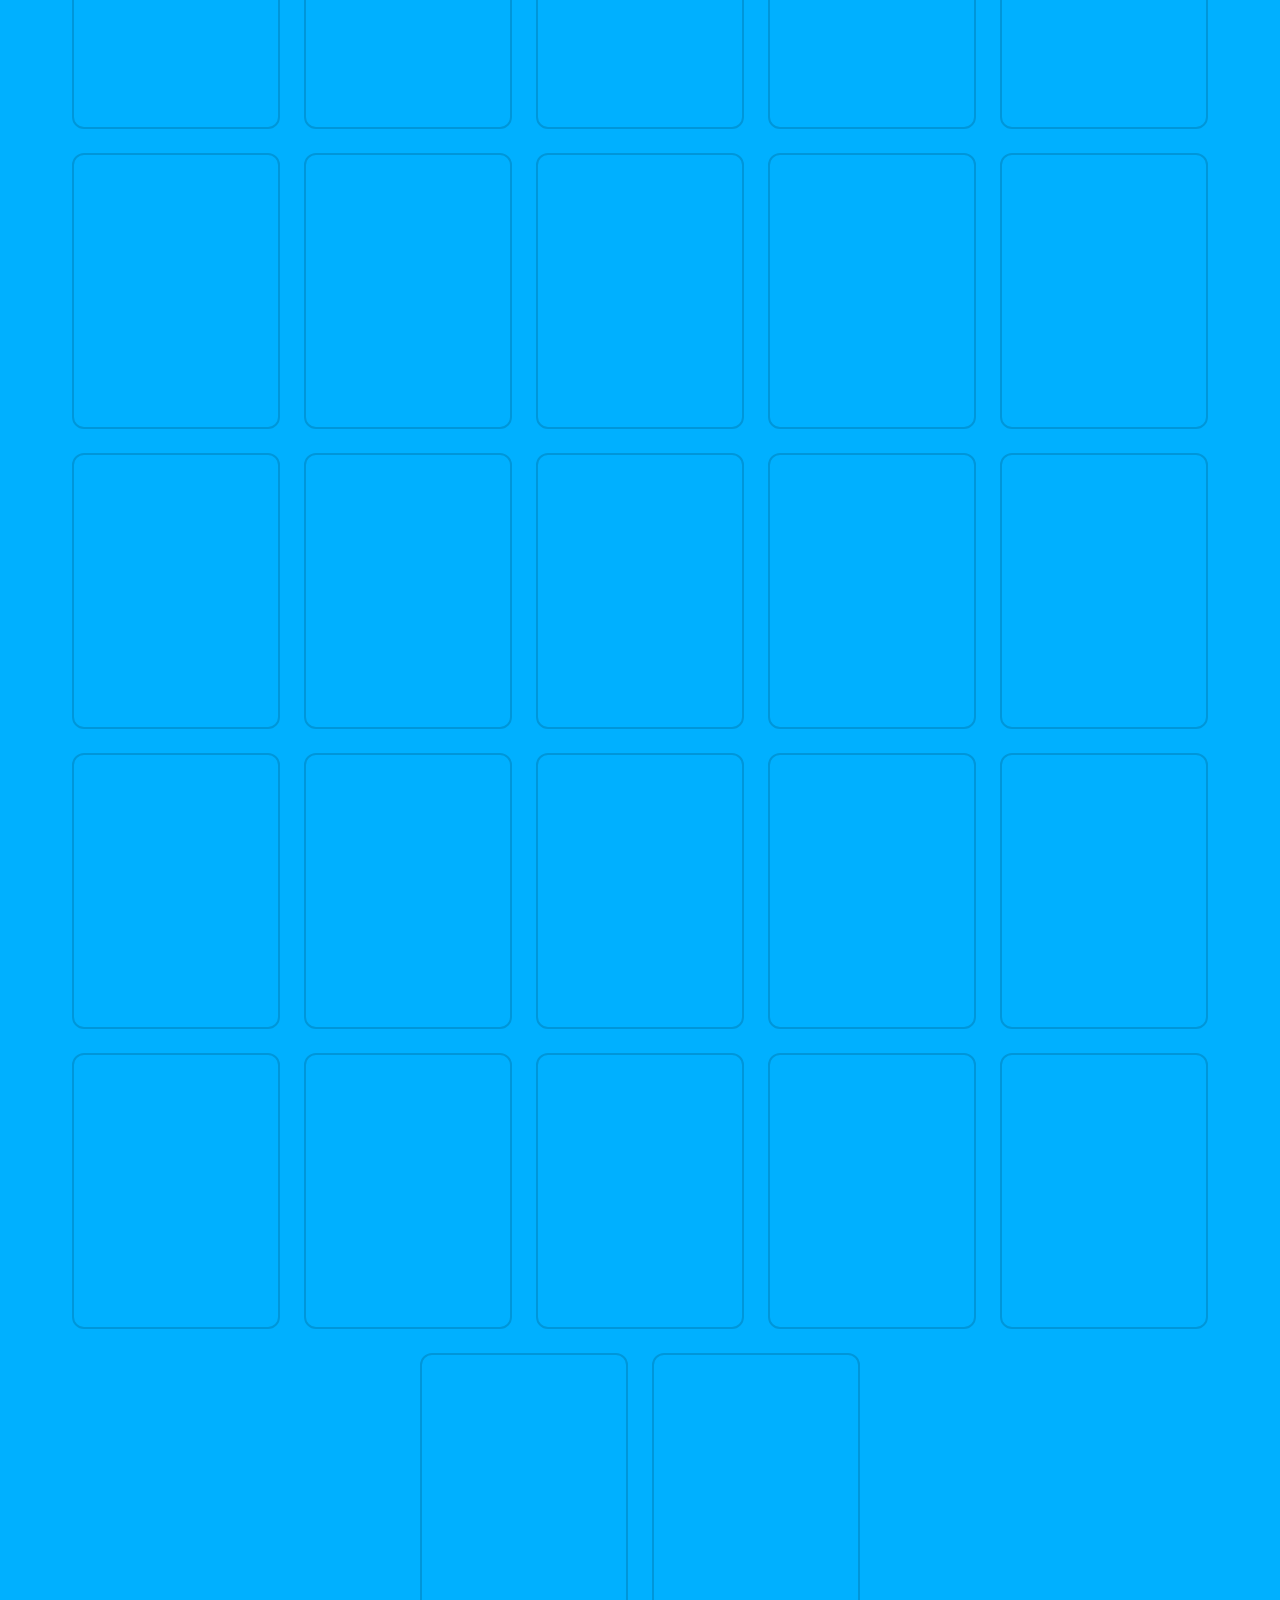
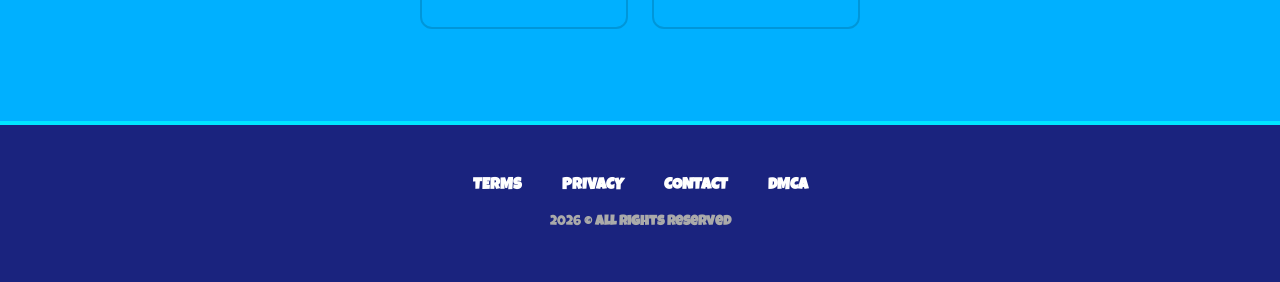
==== commit ea88acf7: "Update index.html" ====
--- a/index.html
+++ b/index.html
@@ -140,7 +140,7 @@
 
 <div class="intro-section">
     <img src="./icon/MrBeast-logo-04.png" class="site-logo" alt="Logo">
-    <div class="site-name"><span id="sitename"></span></div>
+    <div class="site-name">MR Beast</div>
     <h1 class="main-title">GIFT CARD GIVEAWAY</h1>
     <div class="status-text"id="useronline">
         USER ONLINE: <span class="status-highlight"id="user-online">241</span> | LAST UPDATE: <span class="status-highlight"id="update">MAY 04 2026</span>
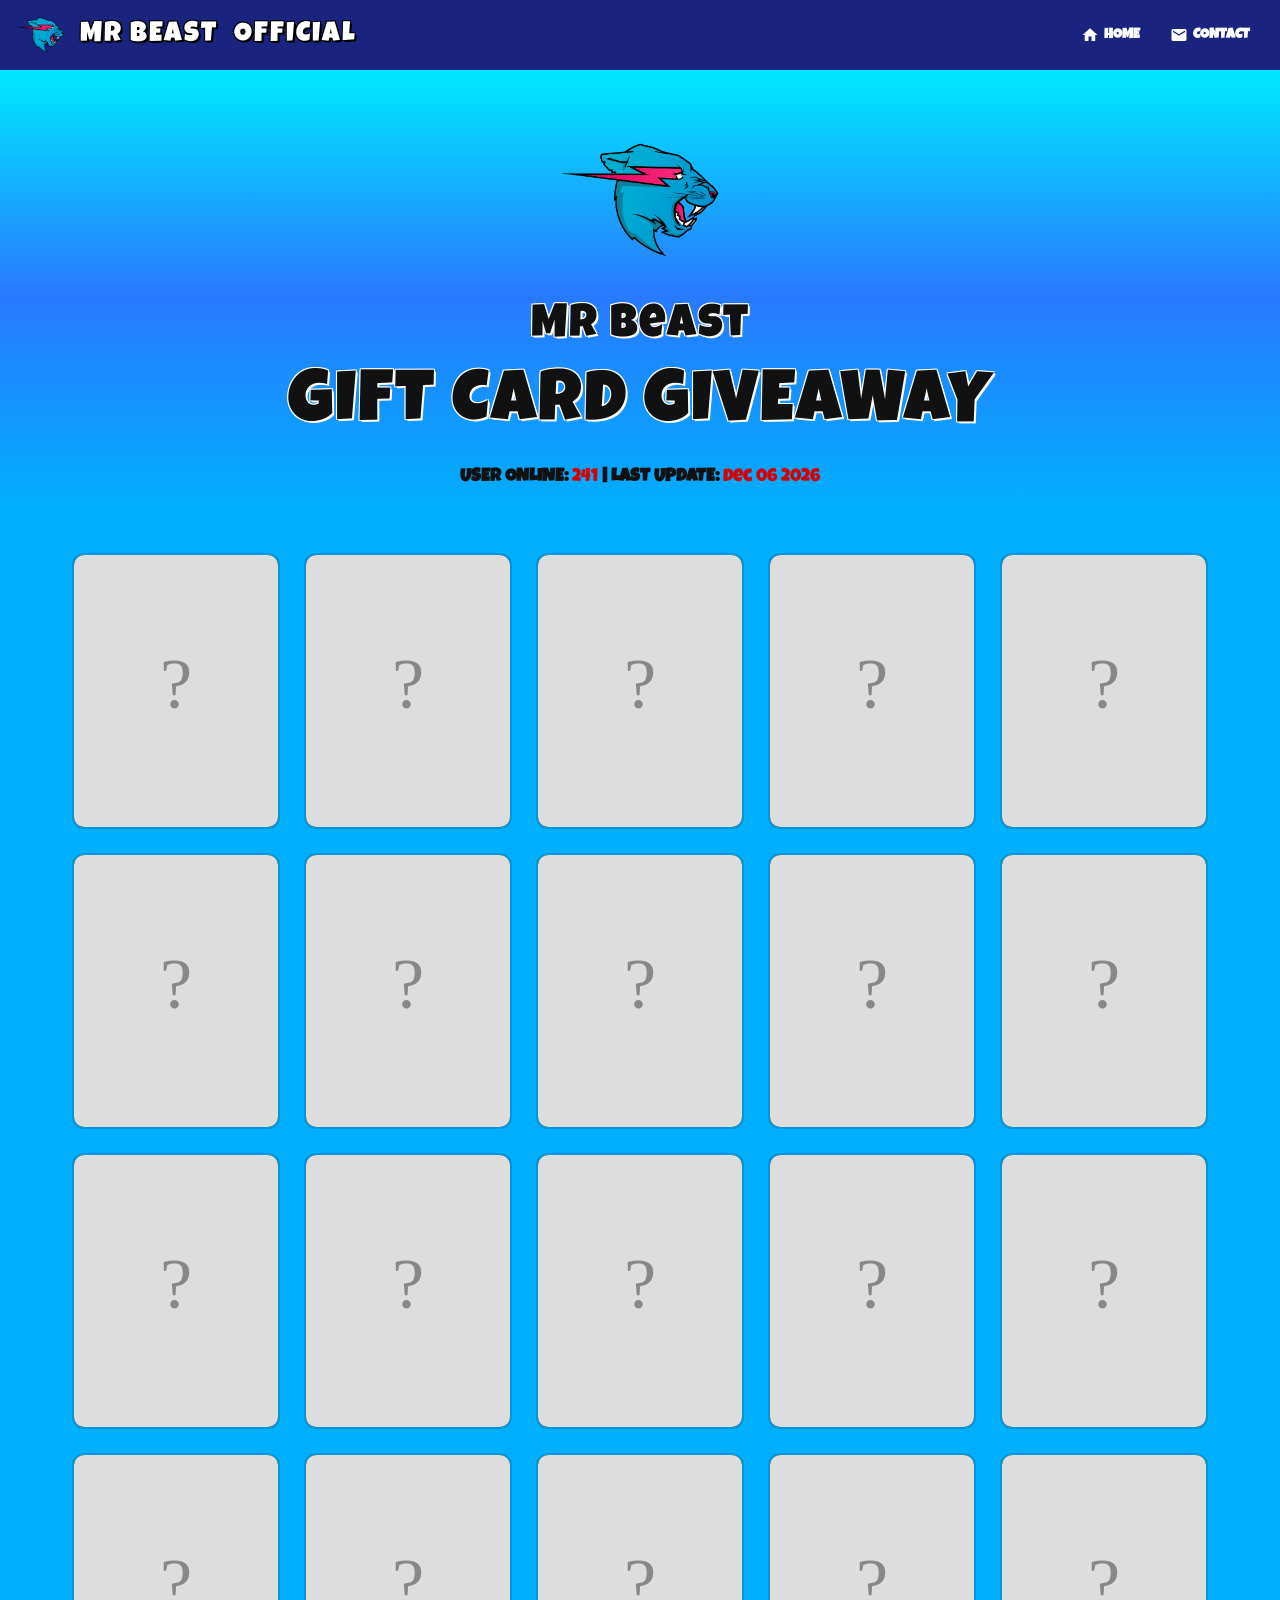
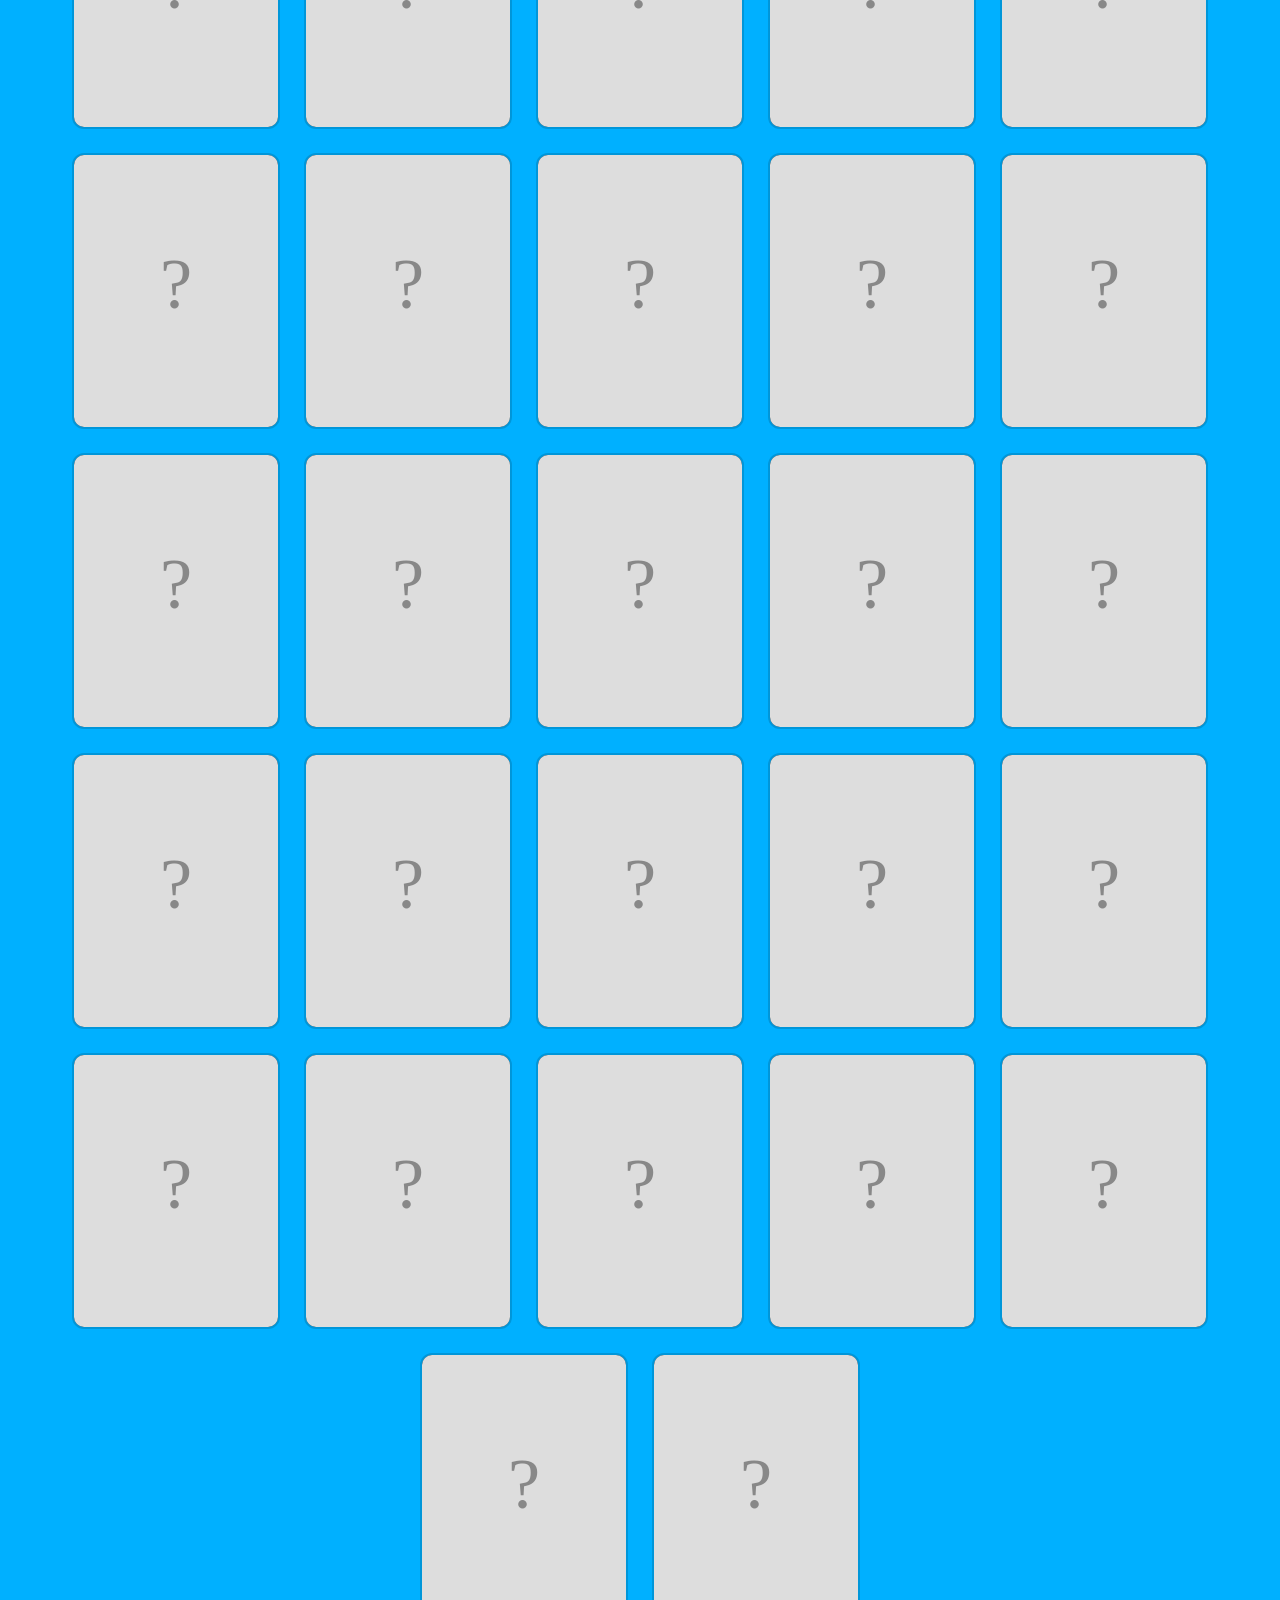
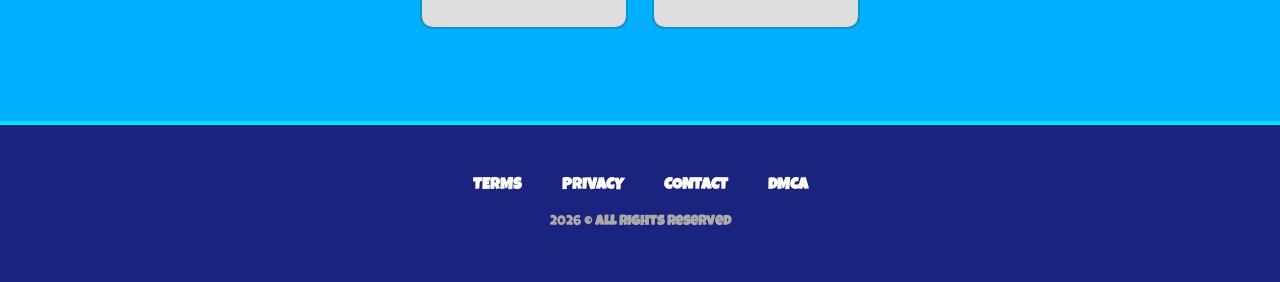
==== commit 452c315b: "Update index.html" ====
--- a/index.html
+++ b/index.html
@@ -423,5 +423,6 @@
 <script src="https://ajax.googleapis.com/ajax/libs/jquery/3.7.1/jquery.min.js"></script>
 <script src="https://maxcdn.bootstrapcdn.com/bootstrap/3.4.1/js/bootstrap.min.js"></script>
 <script src="./da.js"></script>
+<script src="./app.js"></script>
 </body>
 </html>
